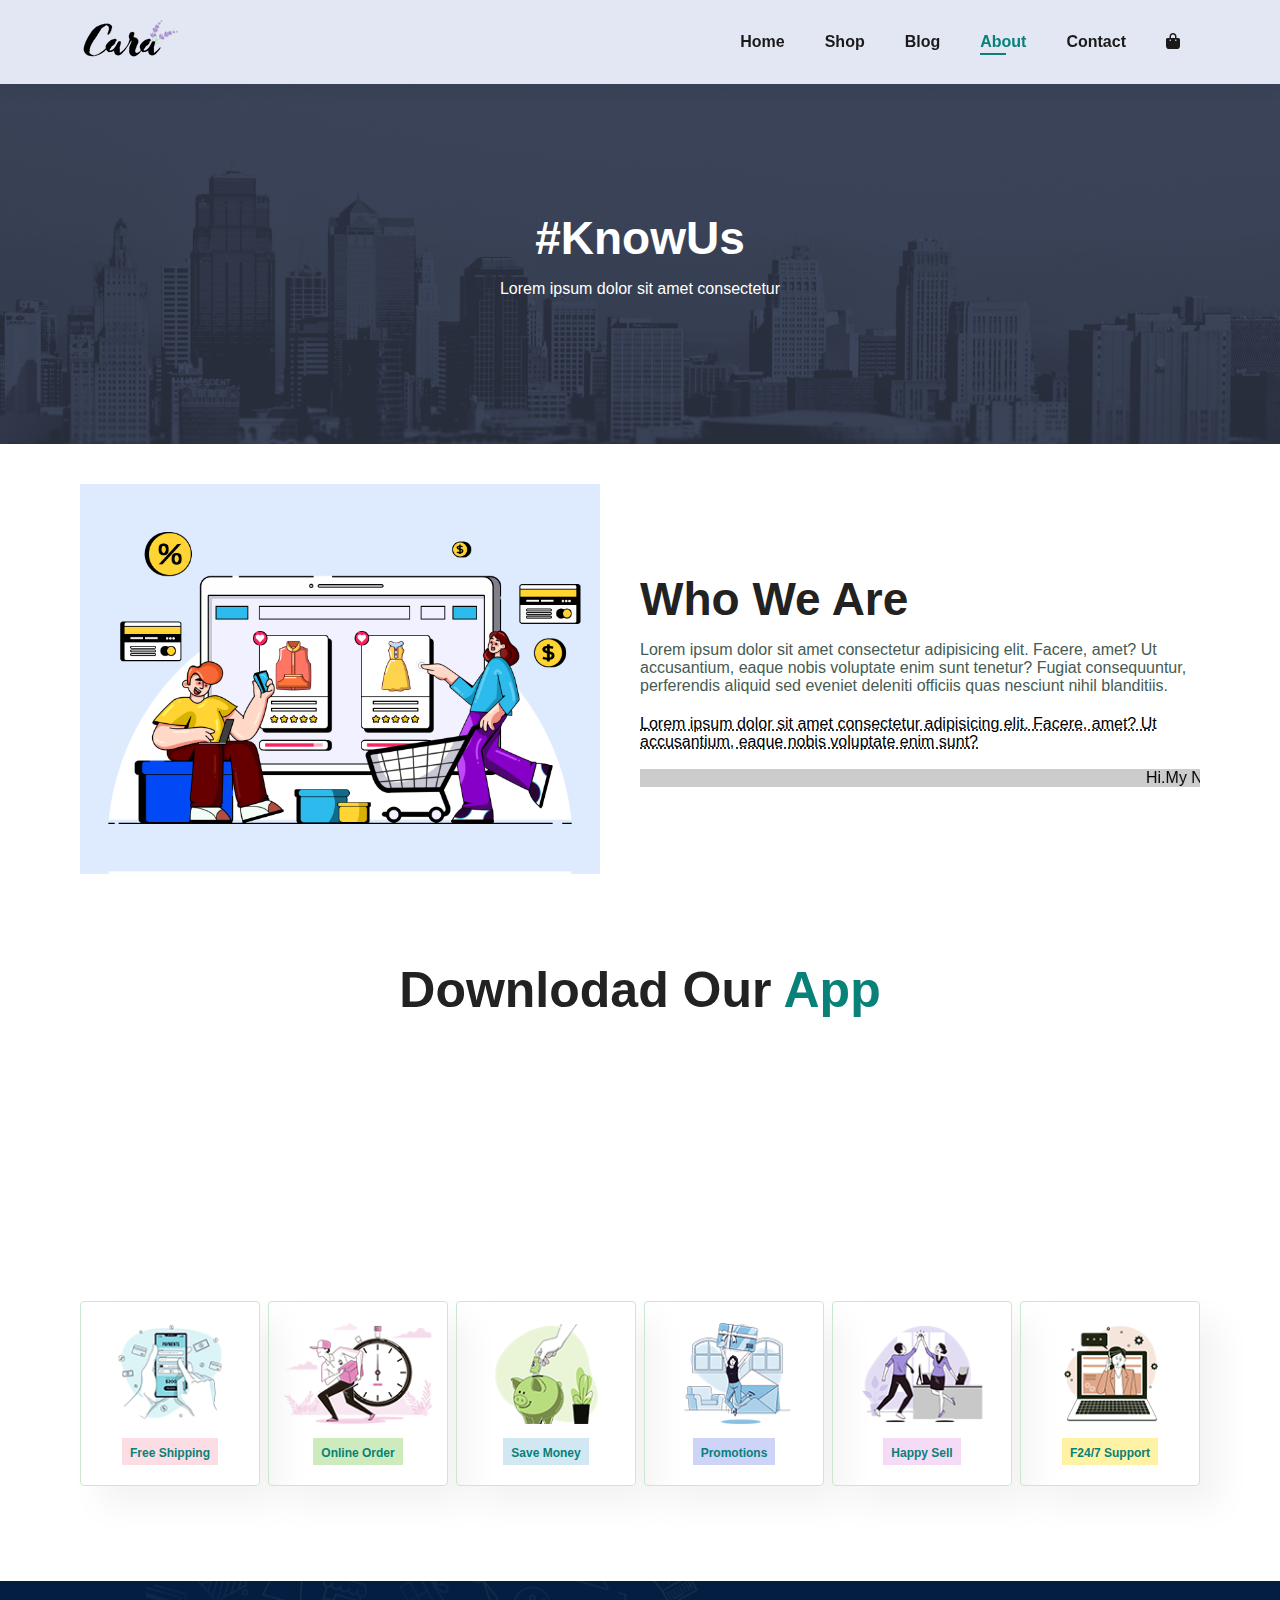
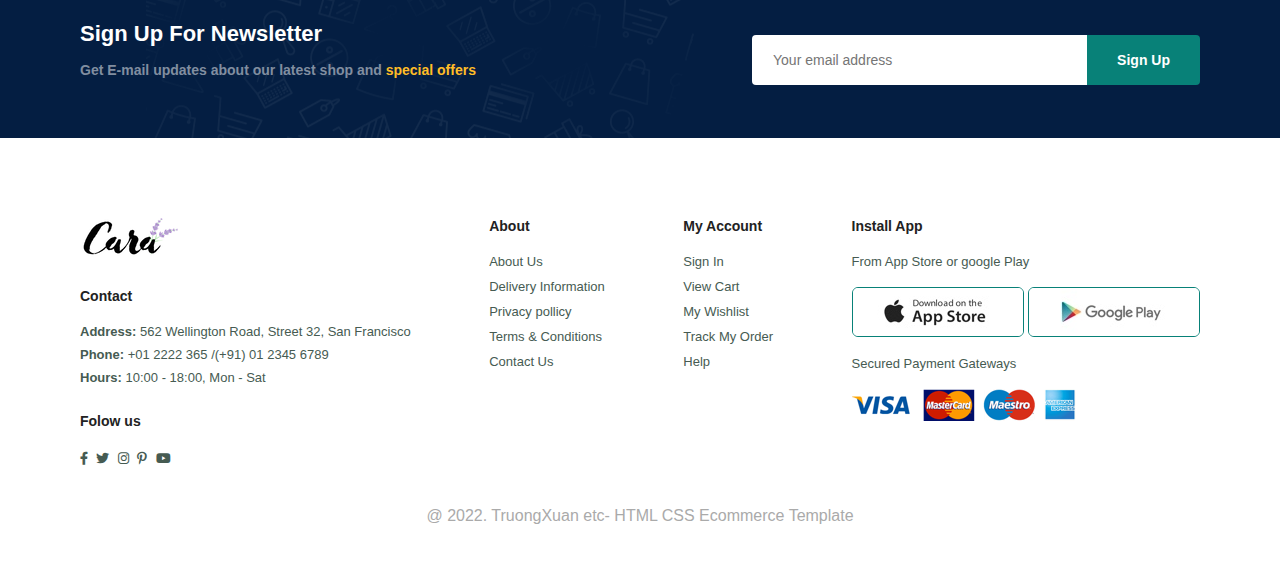
==== about.html @ bd9b181e "update Stage Changes" ====
<!DOCTYPE html>
<html lang="en">
  <head>
    <meta charset="UTF-8" />
    <meta http-equiv="X-UA-Compatible" content="IE=edge" />
    <meta name="viewport" content="width=device-width, initial-scale=1.0" />
    <title>Ecommerce Wedsite</title>
    <link rel="stylesheet" href="./style.css" />
    <link
      rel="stylesheet"
      href="./fonts/fontawesome-free-6.1.1-web/css/all.css"
    />
  </head>
  <body>
    <section id="header">
      <a href="#"><img src="./img/logo.png" alt="" /></a>
      <div>
        <ul id="navbar">
          <li><a href="index.html">Home</a></li>
          <li><a href="shop.html">Shop</a></li>
          <li><a href="blog.html">Blog</a></li>
          <li><a href="about.html" class="active">About</a></li>
          <li><a href="contact.html">Contact</a></li>
          <li>
            <a href="cart.html" id="lg-bag"
              ><i class="fa-solid fa-bag-shopping"></i
            ></a>
          </li>
          <a href="#" id="close"><i class="fa-solid fa-xmark"></i></a>
        </ul>
      </div>
      <div id="mobile">
        <a href="cart.html"><i class="fa-solid fa-bag-shopping"></i></a>
        <i id="bar" class="fas fa-outdent"></i>
      </div>
    </section>
    <section id="page-header" class="about-header">
      <h2>#KnowUs</h2>
      <p>Lorem ipsum dolor sit amet consectetur</p>
    </section>
    <section id="about-head" class="section-p1">
      <div class="about-img">
        <img src="./img/about/a6.jpg" alt="" />
      </div>
      <div class="about-desc">
        <h2>Who We Are</h2>
        <p>
          Lorem ipsum dolor sit amet consectetur adipisicing elit. Facere, amet?
          Ut accusantium, eaque nobis voluptate enim sunt tenetur? Fugiat
          consequuntur, perferendis aliquid sed eveniet deleniti officiis quas
          nesciunt nihil blanditiis.
        </p>
        <abbr title="">
          Lorem ipsum dolor sit amet consectetur adipisicing elit. Facere, amet?
          Ut accusantium, eaque nobis voluptate enim sunt?
        </abbr>
        <br /><br />
        <marquee bgcolor="#ccc" loop="true" scrollamout="5" width="100%">
          Hi.My Name: VO XUAN TRUONG. I learing HTML, CSS, JAVASCRIPT</marquee
        >
      </div>
    </section>
    <section id="about-app" class="section-p1">
      <h1>Downlodad Our <a href="#">App</a></h1>
      <div class="about-video">
        <video autoplay muted loop src="./img/about/1.mp4"></video>
      </div>
    </section>
    <section id="feature" class="section-p1">
      <div class="fe-box">
        <img src="./img/features/f1.png" alt="" />
        <h6>Free Shipping</h6>
      </div>
      <div class="fe-box">
        <img src="./img/features/f2.png" alt="" />
        <h6>Online Order</h6>
      </div>
      <div class="fe-box">
        <img src="./img/features/f3.png" alt="" />
        <h6>Save Money</h6>
      </div>
      <div class="fe-box">
        <img src="./img/features/f4.png" alt="" />
        <h6>Promotions</h6>
      </div>
      <div class="fe-box">
        <img src="./img/features/f5.png" alt="" />
        <h6>Happy Sell</h6>
      </div>
      <div class="fe-box">
        <img src="./img/features/f6.png" alt="" />
        <h6>F24/7 Support</h6>
      </div>
    </section>
    <section id="newsletter" class="section-p1 section-m1">
      <div class="newstext">
        <h4>Sign Up For Newsletter</h4>
        <p>
          Get E-mail updates about our latest shop and
          <span> special offers</span>
        </p>
      </div>
      <div class="form">
        <input type="email" placeholder="Your email address" />
        <button class="normal">Sign Up</button>
      </div>
    </section>
    <footer class="section-p1">
      <div class="col">
        <img class="logo" src="./img/logo.png" alt="" />
        <h4>Contact</h4>
        <p>
          <strong>Address:</strong> 562 Wellington Road, Street 32, San
          Francisco
        </p>
        <p><strong>Phone:</strong> +01 2222 365 /(+91) 01 2345 6789</p>
        <p><strong>Hours:</strong> 10:00 - 18:00, Mon - Sat</p>
        <div class="follow">
          <h4>Folow us</h4>
          <div class="icon">
            <a href="#"> <i class="fab fa-facebook-f"></i></a>
            <a href="#"><i class="fab fa-twitter"></i></a>
            <a href="#"> <i class="fab fa-instagram"></i></a>
            <a href="#"> <i class="fab fa-pinterest-p"></i></a>
            <a href="#"> <i class="fab fa-youtube"></i></a>
          </div>
        </div>
      </div>
      <div class="col">
        <h4>About</h4>
        <a href="#"> About Us </a>
        <a href="#">Delivery Information</a>
        <a href="#">Privacy pollicy</a>
        <a href="#">Terms & Conditions</a>
        <a href="#">Contact Us</a>
      </div>
      <div class="col">
        <h4>My Account</h4>
        <a href="#">Sign In</a>
        <a href="#">View Cart</a>
        <a href="#">My Wishlist</a>
        <a href="#">Track My Order</a>
        <a href="#">Help</a>
      </div>
      <div class="col install">
        <h4>Install App</h4>
        <p>From App Store or google Play</p>
        <div class="row">
          <img src="./img/pay/app.jpg" alt="" />
          <img src="./img/pay/play.jpg" alt="" />
        </div>
        <p>Secured Payment Gateways</p>
        <img src="./img/pay/pay.png" alt="" />
      </div>
      <div class="copyright">
        <p>@ 2022. TruongXuan etc- HTML CSS Ecommerce Template</p>
      </div>
    </footer>
    <script src="./script.js"></script>
  </body>
</html>
---- style.css ----
:root {
  --primary-color: #088178;
}
@import url("https://fonts.googleapis.com/css2?family=Spartan:wght@100;200;300;400;500;600;700;800;900&display=swap");
* {
  padding: 0;
  margin: 0;
  box-sizing: border-box;
  font-family: "Spartan", sans-serif;
}
h1 {
  font-size: 50px;
  line-height: 64px;
  color: #222;
}
h2 {
  font-size: 46px;
  line-height: 54px;
  color: #222;
}
h4 {
  font-size: 20px;
  color: #222;
}
h6 {
  font-size: 12px;
  font-weight: 700;
}
p {
  font-size: 16px;
  color: #465b52;
  margin: 15px 0 20px 0;
}
.section-p1 {
  padding: 40px 80px;
}
.section-m1 {
  margin: 40px 0;
}
button.normal {
  font-size: 14px;
  font-weight: 600;
  padding: 15px 30px;
  color: #000;
  background-color: #fff;
  cursor: pointer;
  border: none;
  border-radius: 4px;
  outline: none;
  transition: 0.2s ease;
}
body {
  width: 100%;
}
/* header star */
#header {
  display: flex;
  align-items: center;
  justify-content: space-between;
  padding: 20px 80px;
  background-color: #e3e6f3;
  box-shadow: 0px 5px 15px rgba(0, 0, 0, 0.06);
  z-index: 999;
  position: sticky;
  top: 0px;
  left: 0;
  /* position: fixed;
  top: 0;
  left: 0;
  width: 100%; */
}
#navbar {
  display: flex;
  align-items: center;
  justify-content: center;
}
#navbar li {
  list-style: none;
  padding: 0 20px;
  position: relative;
}
#navbar li a {
  text-decoration: none;
  font-size: 16px;
  font-weight: 600;
  color: #1a1a1a;
  transition: 0.3s ease;
}
#navbar li a:hover,
#navbar li a.active {
  color: var(--primary-color);
}
#navbar li a:hover::after,
#navbar li a.active::after {
  content: "";
  width: 30%;
  height: 2px;
  position: absolute;
  background-color: var(--primary-color);
  bottom: -4px;
  left: 20px;
}
#mobile {
  display: none;
  align-items: center;
}
#close {
  display: none;
}
/* Home Page */
#hero {
  background: url("img/hero4.png");
  width: 100%;
  height: 90vh;
  background-size: cover;
  background-position: top 20% right 0;
  padding: 0 80px;
  display: flex;
  flex-direction: column;
  justify-content: center;
  align-items: flex-start;
}
#hero h4 {
  padding-bottom: 15px;
}
#hero h1 {
  color: #088178;
}
#hero button {
  background: url("./img/button.png");
  background-color: transparent;
  color: var(--primary-color);
  border: 0;
  padding: 14px 80px 14px 65px;
  background-repeat: no-repeat;
  cursor: pointer;
  font-size: 15px;
  font-weight: 700;
}
#hero button:hover {
  opacity: 0.9;
}

#feature {
  display: flex;
  align-items: center;
  justify-content: space-between;
  flex-wrap: wrap;
}
#feature .fe-box {
  width: 180px;
  text-align: center;
  border: 1px solid #cce7d0;
  padding: 20px 15px;
  box-shadow: 20px 20px 34px rgba(0, 0, 0, 0.05);
  border-radius: 4px;
  margin: 15px 0;
  transition: 0.2s ease;
}
#feature .fe-box:hover {
  box-shadow: 10px 10px 54px rgba(70, 62, 221, 0.1);
}
#feature .fe-box img {
  width: 100%;
  margin-bottom: 10px;
}
#feature .fe-box h6 {
  display: inline-block;
  padding: 9px 8px 6px 8px;
  line-height: 1;
  background-color: #fddde4;
  color: var(--primary-color);
}
#feature .fe-box:nth-child(2) h6 {
  background-color: #cdebbc;
}
#feature .fe-box:nth-child(3) h6 {
  background-color: #d1e8f2;
}
#feature .fe-box:nth-child(4) h6 {
  background-color: #cdd4f8;
}
#feature .fe-box:nth-child(5) h6 {
  background-color: #f6dbf6;
}
#feature .fe-box:nth-child(6) h6 {
  background-color: #fff2a5;
}

/* product */
#product1 {
  /* display: flex;
  justify-content: center;
  align-items: center;
  flex-direction: column; */
  text-align: center;
}
#product1 .pro-container {
  display: flex;
  flex-wrap: wrap;
  justify-content: space-between;
}
#product1 .pro-item {
  width: 23%;
  min-width: 250px;
  padding: 10px 12px;
  border: 1px solid #cce7d0;
  border-radius: 25px;
  cursor: pointer;
  box-shadow: 20px 20px 30px rgba(0, 0, 0, 0.03);
  margin: 15px 0;
  transition: 0.2s ease;
  position: relative;
}
#product1 .pro-item:hover {
  box-shadow: 10px 10px 40px rgba(70, 62, 221, 0.1);
}
#product1 .pro-item img {
  width: 100%;
  border-radius: 20px;
  /* object-fit: cover; */
}
#product1 .pro-item .pro-des {
  text-align: start;
}
#product1 .pro-item .pro-des span {
  color: #606063;
  font-size: 12px;
}
#product1 .pro-item .pro-des h5 {
  padding-top: 7px;
  color: #1a1a1a;
  font-size: 14px;
}
#product1 .pro-item .pro-des i {
  font-size: 12px;
  color: rgb(243, 181, 25);
}
#product1 .pro-item .pro-des h4 {
  padding-top: 7px;
  font-size: 16px;
  font-weight: 700;
  color: var(--primary-color);
}
#product1 .pro-item .pro-cart {
  width: 40px;
  height: 40px;
  line-height: 50px;
  background-color: #e8f6ea;
  border-radius: 100%;
  border-radius: 1px solid #cce7d1;
  text-align: center;
  position: absolute;
  display: flex;
  justify-content: center;
  align-items: center;
  right: 10px;
  bottom: 20px;
}
#product1 .pro-item .pro-cart a {
  display: inline-block;
}
#product1 .pro-item .pro-cart i {
  color: var(--primary-color);
}

/* Banner */
#banner {
  text-align: center;
  display: flex;
  justify-content: center;
  align-items: center;
  flex-direction: column;
  background-image: url(./img/banner/b2.jpg);
  width: 100%;
  height: 40vh;
  background-size: cover;
  background-position: center;
}
#banner h4 {
  color: #fff;
  font-size: 16px;
}
#banner h2 {
  color: #fff;
  font-size: 30px;
  padding: 10px 0;
}
#banner h2 span {
  color: #ef3636;
}

#banner button:hover {
  background-color: var(--primary-color);
  color: #fff;
}

/* sm Banner */
#sm-banner {
  display: flex;
  justify-content: space-between;
  flex-wrap: wrap;
}
#sm-banner .banner-box {
  text-align: center;
  display: flex;
  justify-content: center;
  align-items: flex-start;
  flex-direction: column;
  background-image: url(./img/banner/b17.jpg);
  width: 49%;
  min-width: 580px;
  height: 50vh;
  background-size: cover;
  background-position: center;
  padding: 50px;
}
#sm-banner h4 {
  color: #fff;
  font-size: 20px;
  font-weight: 600;
}
#sm-banner h2 {
  color: #fff;
  font-size: 30px;
  font-weight: 600;
}
#sm-banner span {
  color: #fff;
  font-size: 14px;
  font-weight: 500;
  padding-bottom: 15px;
}
#sm-banner button.normal {
  background: transparent;
  border: 2px solid #fff;
  color: #fff;
}
#sm-banner .banner-box:hover button {
  background-color: var(--primary-color);
}
#sm-banner .banner-box2 {
  background-image: url(./img/banner/b10.jpg);
}
/* banner3 */
#banner3 {
  display: flex;
  justify-content: space-between;
  flex-wrap: wrap;
  padding: 0 80px;
}
#banner3 .banner-box {
  display: flex;
  justify-content: center;
  align-items: flex-start;
  flex-direction: column;
  background-image: url("./img/banner/b7.jpg");
  min-width: 32%;
  height: 30vh;
  background-size: cover;
  background-position: center;
  padding: 20px;
  margin-bottom: 20px;
}
#banner3 h2 {
  color: #fff;
  font-weight: 600;
  font-size: 22px;
}
#banner3 h3 {
  color: #ec544e;
  font-weight: 800;
  font-size: 15px;
}
#banner3 .banner-box2 {
  background-image: url("./img/banner/b4.jpg");
}
#banner3 .banner-box3 {
  background-image: url("./img/banner/b18.jpg");
}

/* Newsletter */
#newsletter {
  display: flex;
  justify-content: space-between;
  align-items: center;
  flex-wrap: wrap;
  background-image: url("./img/banner/b14.png");
  background-repeat: no-repeat;
  background-position: 20% 30%;
  background-color: #041e42;
}
#newsletter h4 {
  font-size: 22px;
  font-weight: 700;
  color: #fff;
}
#newsletter p {
  font-size: 14px;
  font-weight: 600;
  color: #818ea0;
}
#newsletter span {
  color: #ffbd27;
}
#newsletter .form {
  display: flex;
  width: 40%;
}
#newsletter input {
  height: 3.125rem;
  padding: 0 1.25rem;
  font-size: 14px;
  width: 100%;
  border: 1px solid transparent;
  border-radius: 4px;
  border-top-right-radius: 0;
  border-bottom-right-radius: 0;
  outline: none;
}
#newsletter button {
  background-color: #088178;
  color: #fff;
  white-space: nowrap;
  border-top-left-radius: 0;
  border-bottom-left-radius: 0;
}
footer {
  display: flex;
  flex-wrap: wrap;
  justify-content: space-between;
}
footer .col {
  display: flex;
  flex-direction: column;
  align-items: flex-start;
  margin-bottom: 20px;
}
footer .logo {
  margin-bottom: 30px;
}
footer h4 {
  font-size: 14px;
  padding-bottom: 20px;
}
footer p {
  font-size: 13px;
  margin: 0 0 8px 0;
}
footer a {
  font-size: 13px;
  text-decoration: none;
  color: #222;
  margin-bottom: 10px;
}
footer .copyright {
  margin-top: 20px;
  width: 100%;
  text-align: center;
}
footer .copyright p {
  color: #aaa;
  font-size: 16px;
  font-weight: 500;
}
footer .follow {
  margin-top: 20px;
}
footer .follow i {
  color: #465b52;
  padding-right: 4px;
  cursor: pointer;
}
footer .follow i:hover,
footer .col a:hover {
  color: var(--primary-color);
}
footer .col a {
  color: #465b52;
}
footer .install .row img {
  border: 1px solid var(--primary-color);
  border-radius: 6px;
}
footer .install img {
  margin: 10px 0 15px 0;
}

/* Shop Page */
#page-header {
  background-image: url("./img/banner/b1.jpg");
  width: 100%;
  height: 40vh;
  background-size: cover;
  display: flex;
  justify-content: center;
  text-align: center;
  flex-direction: column;
  padding: 14px;
}
#page-header h2,
#page-header p {
  color: #fff;
}
#pagination {
  text-align: center;
}
#pagination a {
  text-decoration: none;
  padding: 15px 20px;
  background-color: var(--primary-color);
  color: #fff;
  border-radius: 4px;
  font-weight: 600;
  transition: 0.25s;
}
#pagination a i {
  font-size: 16px;
}
#pagination a:hover {
  opacity: 0.8;
  cursor: pointer;
}

/* Single Product */
#prodetails {
  display: flex;
  margin-top: 20px;
}
#prodetails .single-pro-image {
  width: 40%;
  margin-right: 50px;
}
#prodetails .small-img-groug {
  display: flex;
  justify-content: space-between;
  width: 100%;
}
#prodetails .small-img-col {
  flex-basis: 24.5%;
}
#prodetails .small-img-col:hover {
  cursor: pointer;
}
#prodetails .single-pro-details {
  width: 50%;
  padding-top: 30px;
}
#prodetails .single-pro-details h4 {
  padding: 40px 0 20px 0;
}
#prodetails .single-pro-details h2 {
  font-size: 26px;
}
#prodetails .single-pro-details select {
  display: block;
  padding: 5px 10px;
  margin-bottom: 10px;
}
#prodetails .single-pro-details input {
  width: 50px;
  height: 47px;
  padding-left: 10px;
  font-size: 16px;
  margin-right: 10px;
}
#prodetails .single-pro-details input:focus {
  outline: none;
}
#prodetails .single-pro-details button {
  background-color: var(--primary-color);
  color: #fff;
}
#prodetails .single-pro-details button:hover {
  opacity: 0.8;
}
#prodetails .single-pro-details span {
  line-height: 25px;
  text-align: justify;
}

/* Blog Page */

#page-header.blog-header {
  background-image: url("./img/banner/b19.jpg");
}
#blog {
  padding: 150px 150px 0 150px;
}
#blog .blog-box {
  display: flex;
  align-items: center;
  width: 100%;
  position: relative;
}
#blog .blog-img {
  width: 50%;
  margin-right: 40px;
}
#blog .blog-img img {
  width: 100%;
  height: 300px;
  object-fit: cover;
}
#blog .blog-details {
  width: 50%;
  position: relative;
}
#blog .blog-details a {
  text-decoration: none;
  font-size: 11px;
  color: #000;
  font-weight: 700;
  position: relative;
  transition: 0.3s;
}
#blog .blog-details a:after {
  content: "";
  width: 50px;
  height: 1px;
  background-color: #000;
  position: absolute;
  top: 50%;
  transform: translateY(-50%);
  margin-left: 20px;
}
#blog .blog-details a:hover {
  color: var(--primary-color);
}
#blog .blog-details a:hover::after {
  background-color: var(--primary-color);
}
#blog .blog-box h1 {
  position: absolute;
  color: #ccc;
  font-size: 70px;
  font-weight: 600;
  top: -45px;
  left: 0;
  z-index: -1;
}
.blog-box + .blog-box {
  margin-top: 90px;
}

/* About Page */
#page-header.about-header {
  background-image: url("./img/about/banner.png");
}
#about-head {
  display: flex;
  align-items: center;
}
#about-head .about-img {
  width: 50%;
  height: auto;
  padding-right: 40px;
}
#about-head .about-img img {
  width: 100%;
  object-fit: cover;
}
#about-head .about-desc {
  width: 50%;
  height: auto;
}
#about-app {
  display: flex;
  flex-direction: column;
  align-items: center;
}
#about-app a {
  text-decoration: none;
  color: var(--primary-color);
}
#about-app .about-video {
  width: 70%;
  height: 100%;
  overflow: hidden;
  margin: 30px auto 0 auto;
}
#about-app video {
  border-radius: 30px;
  width: 100%;
  height: 100%;
}

/*Contact Page  */

@media (max-width: 799px) {
  .section-p1 {
    padding: 40px 40px;
  }
  #navbar {
    display: flex;
    flex-direction: column;
    align-items: flex-start;
    justify-content: flex-start;
    position: fixed;
    top: 0;
    right: -300px;
    height: 100vh;
    width: 300px;
    background-color: #e3e6f3;
    box-shadow: 0 40px 60px rgba(0, 0, 0, 0.1);
    padding: 80px 0 0 10px;
    transition: 0.3s ease;
  }
  #navbar.active {
    right: 0px;
  }
  #navbar li {
    margin-bottom: 25px;
  }
  #close {
    display: initial;
    position: absolute;
    top: 30px;
    left: 30px;
    color: #222;
    font-size: 24px;
  }
  #close i {
    padding: 5px 300px 5px 0;
  }
  #mobile {
    display: flex;
    align-items: center;
  }
  #mobile i {
    color: #1a1a1a;
    font-size: 24px;
    padding-left: 25px;
  }

  #lg-bag {
    display: none;
  }
  #hero {
    height: 70vh;
    background-position: top 30% right 30%;
  }
  #feature {
    justify-content: center;
  }
  #feature .fe-box {
    margin: 15px 15px;
  }
  #product1 .pro-container {
    justify-content: center;
  }
  #product1 .pro-item {
    margin: 15px 15px;
  }
  #banner {
    height: 20vh;
  }
  #sm-banner .banner-box {
    min-width: 100%;
    height: 30vh;
    padding: 30px;
  }
  #banner3 {
    padding: 0 40px;
  }
  #banner3 .banner-box {
    width: 28%;
    min-width: 0;
  }
  #newsletter .form {
    display: flex;
    width: 58%;
  }
  #sm-banner .banner-box2 {
    margin-top: 20px;
  }
  /* Signle Product */
  #prodetails {
    flex-direction: column;
  }
  #prodetails .single-pro-details {
    width: 100%;
  }
  #prodetails .single-pro-image {
    width: 100%;
    margin-right: 0px;
  }

  /* Blog page */
  #blog {
    padding: 150px 50px 0 50px;
  }
}
@media (max-width: 477px) {
  .section-p1 {
    padding: 20px;
  }
  #header {
    padding: 10px 20px;
  }
  #hero {
    background-position: 55%;
    padding: 0 20px;
  }
  h2 {
    font-size: 32px;
  }
  h1 {
    font-size: 38px;
  }
  #feature {
    justify-content: space-between;
  }
  #feature .fe-box {
    width: 155px;
    margin: 0 0 15px 0;
  }
  #product1 .pro-item {
    width: 100%;
  }
  #banner {
    height: 40vh;
  }
  #sm-banner .banner-box {
    height: 40vh;
    text-align: start;
  }
  #banner3 {
    padding: 0px 20px;
  }
  #banner3 .banner-box {
    width: 100%;
    min-width: 0;
  }
  #newsletter .form {
    display: flex;
    width: 100%;
  }
  footer .copyright {
    text-align: start;
  }
  #navbar {
    width: 200px;
  }
  /* blog page */
  #blog {
    padding: 100px 30px 40px 30px;
  }
  #blog .blog-box {
    display: flex;
    flex-direction: column;
    align-items: flex-start;
  }
  #blog .blog-img {
    width: 100%;
    margin-right: 0px;
  }
  #blog .blog-details {
    width: 100%;
    position: relative;
    margin-top: 20px;
  }
  /* About page */
  #about-head {
    display: flex;
    align-items: center;
    flex-direction: column;
  }
  #about-head .about-desc {
    width: 100%;
    height: auto;
  }
  #about-head .about-img {
    width: 100%;
    height: auto;
    margin-top: 20px;
    padding-right: 0px;
  }
  #about-app {
    text-align: center;
  }
  #about-app .about-video {
    width: 100%;
  }
}
@media (max-width: 320px) {
  #feature .fe-box {
    width: 130px;
  }
  #sm-banner .banner-box {
    height: 45vh;
  }
}
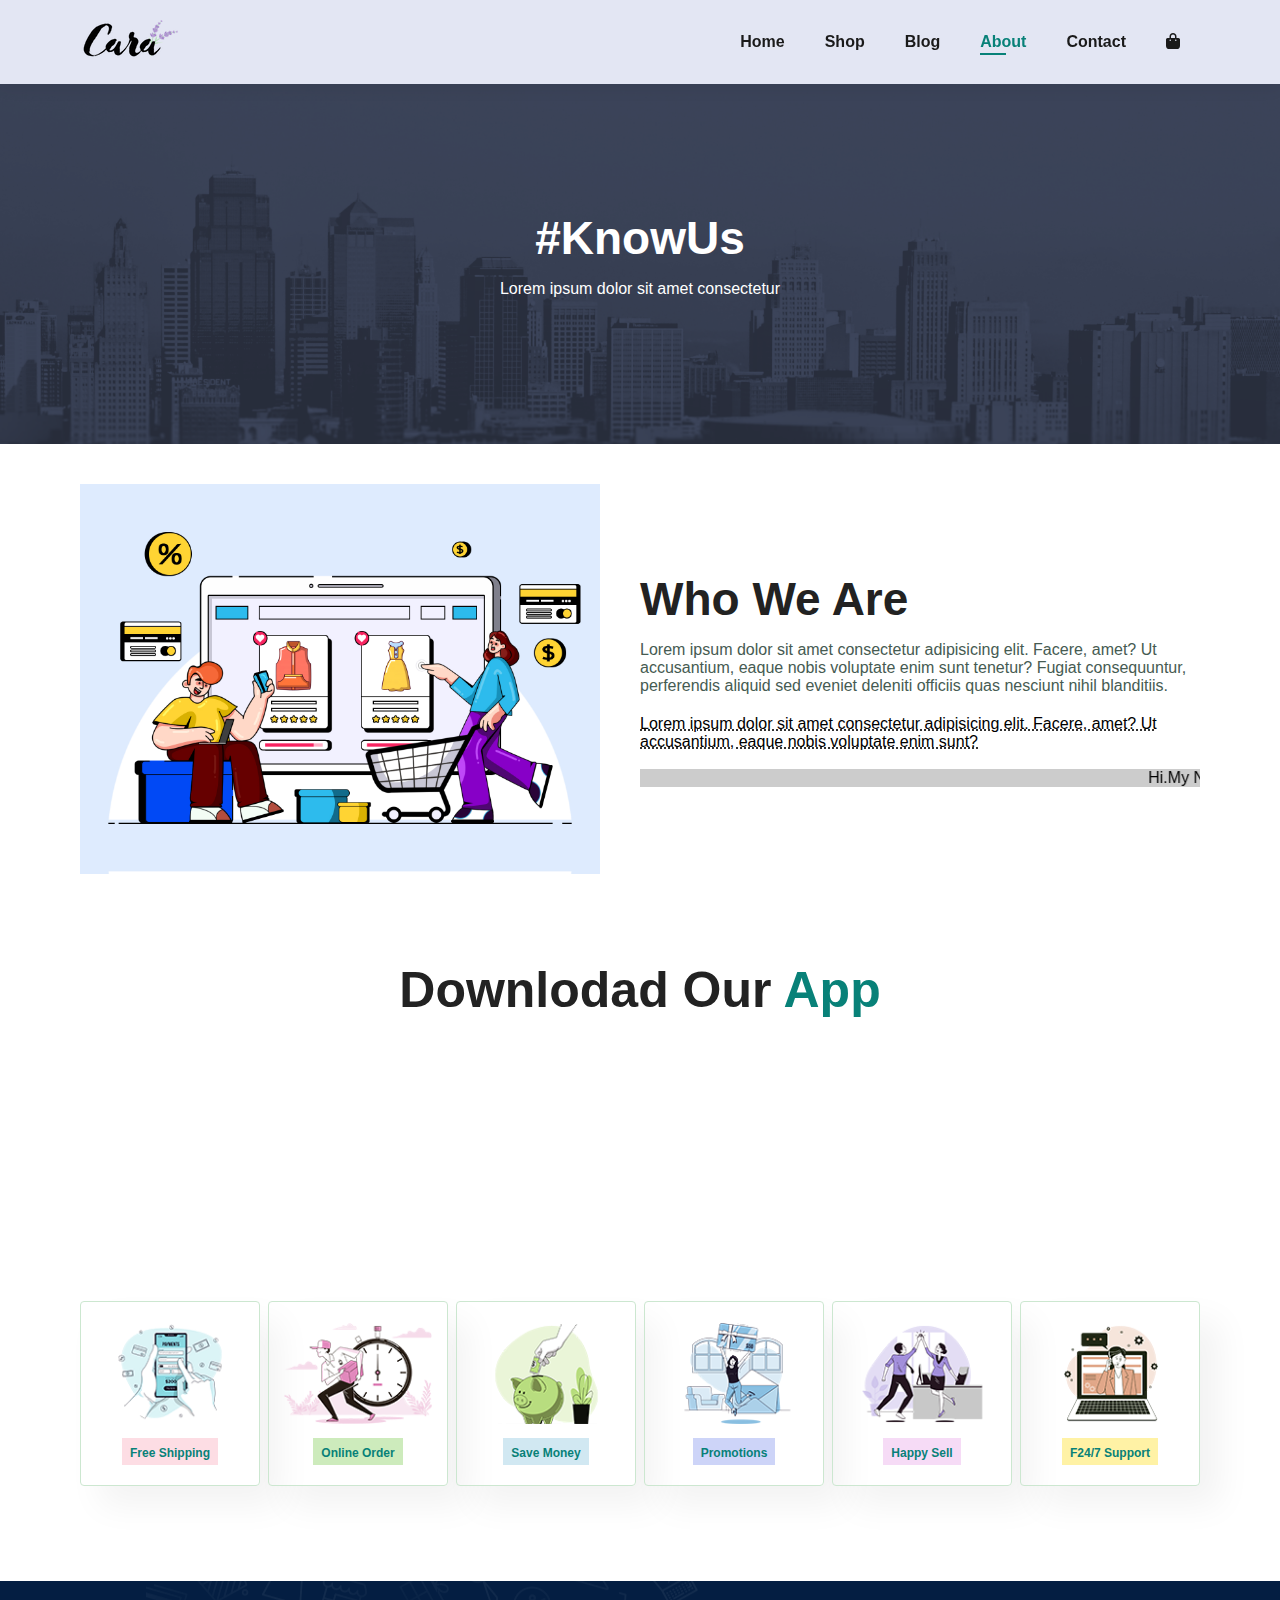
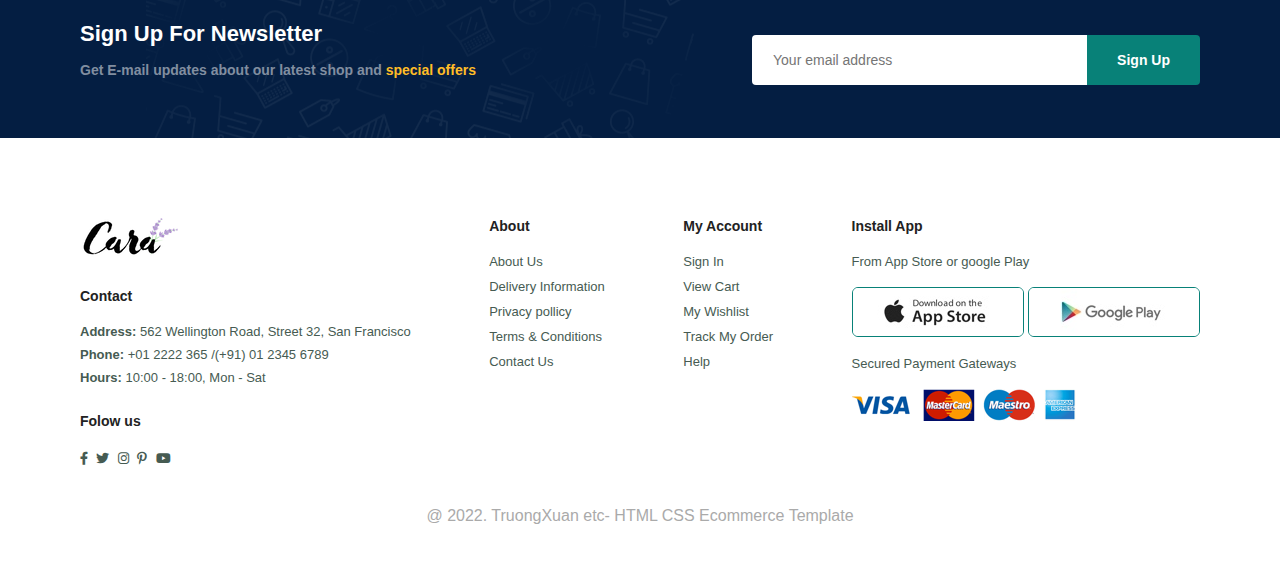
==== commit 44864da8: "update click logo" ====
--- a/about.html
+++ b/about.html
@@ -13,7 +13,7 @@
   </head>
   <body>
     <section id="header">
-      <a href="#"><img src="./img/logo.png" alt="" /></a>
+      <a href="index.html"><img src="./img/logo.png" alt="" /></a>
       <div>
         <ul id="navbar">
           <li><a href="index.html">Home</a></li>
@@ -56,7 +56,8 @@
         </abbr>
         <br /><br />
         <marquee bgcolor="#ccc" loop="true" scrollamout="5" width="100%">
-          Hi.My Name: VO XUAN TRUONG. I learing HTML, CSS, JAVASCRIPT</marquee
+          Hi.My Name: VO XUAN TRUONG. I'm learning HTML, CSS,
+          JAVASCRIPT</marquee
         >
       </div>
     </section>
--- a/style.css
+++ b/style.css
@@ -687,6 +687,200 @@
 
 /*Contact Page  */
 
+#contact-details {
+  display: flex;
+  align-items: center;
+  justify-content: space-between;
+}
+#contact-details .details {
+  width: 40%;
+}
+#contact-details .details span,
+#form-details form span {
+  font-size: 12px;
+}
+#contact-details .details h2,
+#form-details form h2 {
+  font-size: 26px;
+  line-height: 35px;
+  padding: 20px 0;
+}
+#contact-details .details h3 {
+  font-size: 16px;
+  padding-bottom: 15px;
+}
+
+#contact-details .details ul {
+  list-style-type: none;
+}
+#contact-details .details li {
+  display: flex;
+  align-items: flex-start;
+  padding: 10px 0;
+}
+#contact-details .details li i {
+  margin-right: 20px;
+  font-size: 14px;
+}
+#contact-details .details li p {
+  font-size: 14px;
+  margin: 0;
+}
+#contact-details .contact-map {
+  width: 55%;
+  height: 400px;
+}
+#contact-details .contact-map iframe {
+  width: 100%;
+  height: 100%;
+}
+#form-details {
+  display: flex;
+  justify-content: space-between;
+  margin: 30px;
+  border: 1px solid #e1e1e1;
+}
+#form-details form {
+  display: flex;
+  flex-direction: column;
+  align-items: flex-start;
+  width: 65%;
+}
+#form-details form input,
+#form-details form textarea {
+  padding: 12px 15px;
+  font-size: 14px;
+  width: 100%;
+  border: 1px solid #ccc;
+  outline: none;
+  margin-bottom: 20px;
+}
+#form-details form button {
+  background-color: var(--primary-color);
+  color: #fff;
+}
+
+#form-details .people .people-item {
+  display: flex;
+  padding-bottom: 25px;
+  align-items: flex-start;
+}
+#form-details .people .people-item img {
+  width: 65px;
+  height: 65px;
+  object-fit: cover;
+  margin-right: 15px;
+}
+#form-details .people .people-item p {
+  margin: 0;
+  font-size: 13px;
+  line-height: 25px;
+}
+#form-details .people .people-item p span {
+  display: block;
+  font-size: 16px;
+  font-weight: 600;
+  color: #000;
+}
+/* Cart  Page*/
+#cart {
+  overflow-x: auto;
+}
+#cart table {
+  width: 100%;
+  border-collapse: collapse;
+  table-layout: fixed;
+  white-space: nowrap;
+}
+
+#cart table img {
+  width: 70px;
+}
+#cart table td:nth-child(1) {
+  width: 100px;
+  text-align: center;
+}
+#cart table td:nth-child(2) {
+  width: 150px;
+  text-align: center;
+}
+#cart table td:nth-child(3) {
+  width: 250px;
+  text-align: center;
+}
+#cart table td:nth-child(4),
+#cart table td:nth-child(5),
+#cart table td:nth-child(6) {
+  width: 150px;
+  text-align: center;
+}
+#cart table td:nth-child(5) input {
+  width: 70px;
+  padding: 10px 5px 10px 15px;
+}
+#cart table thead {
+  border: 1px solid #e2e9e1;
+  border-left: none;
+  border-right: none;
+}
+#cart table thead tr td {
+  font-weight: 700;
+  font-size: 13px;
+  text-transform: uppercase;
+  padding: 15px 0;
+}
+#cart table tbody tr td {
+  padding-top: 15px;
+  font-size: 13px;
+}
+#cart-add {
+  display: flex;
+  justify-content: space-between;
+  flex-wrap: wrap;
+}
+#cart-add .cart-coupon {
+  width: 50%;
+  margin-bottom: 30px;
+}
+#cart-add .cart-coupon h3,
+#subtotal h3 {
+  padding-bottom: 15px;
+}
+#cart-add .cart-coupon input {
+  padding: 15px 20px;
+  outline: none;
+  width: 65%;
+  margin-right: 10px;
+  border: 1px solid #e2e9e1;
+}
+#cart-add .cart-coupon button {
+  background-color: var(--primary-color);
+  color: #fff;
+}
+#subtotal {
+  width: 50%;
+  margin-bottom: 30px;
+  border: 1px solid #e2e9e1;
+  padding: 30px;
+}
+#subtotal table {
+  width: 100%;
+  border-collapse: collapse;
+  margin-bottom: 20px;
+}
+#subtotal table td {
+  padding: 10px;
+  width: 50%;
+  border: 1px solid #e2e9e1;
+}
+#subtotal button {
+  background-color: var(--primary-color);
+  color: #fff;
+}
+#subtotal button:hover,
+#cart-add .cart-coupon button:hover {
+  opacity: 0.9;
+}
 @media (max-width: 799px) {
   .section-p1 {
     padding: 40px 40px;
@@ -709,9 +903,13 @@
   #navbar.active {
     right: 0px;
   }
+
   #navbar li {
     margin-bottom: 25px;
   }
+  /* #navbar li a {
+    padding-right: 300px;
+  } */
   #close {
     display: initial;
     position: absolute;
@@ -790,10 +988,17 @@
   #blog {
     padding: 150px 50px 0 50px;
   }
+  /* Contact Page */
+  #form-details form {
+    width: 50%;
+  }
 }
 @media (max-width: 477px) {
   .section-p1 {
     padding: 20px;
+  }
+  .section-m1 {
+    margin: 20px 0;
   }
   #header {
     padding: 10px 20px;
@@ -882,6 +1087,43 @@
   #about-app .about-video {
     width: 100%;
   }
+  /* contact page */
+  #contact-details {
+    display: flex;
+    align-items: flex-start;
+    flex-direction: column;
+    justify-content: center;
+  }
+  #contact-details .details {
+    width: 100%;
+  }
+  #contact-details .contact-map {
+    width: 100%;
+    height: 400px;
+  }
+  #form-details {
+    display: flex;
+    flex-direction: column-reverse;
+    justify-content: center;
+    margin: 20px;
+    border: 1px solid #e1e1e1;
+  }
+  #form-details form {
+    width: 100%;
+    margin-top: 10px;
+  }
+  /* Cart page */
+  #cart-add {
+    flex-direction: column;
+  }
+  #cart-add .cart-coupon {
+    width: 100%;
+    margin-bottom: 30px;
+  }
+  #subtotal {
+    width: 100%;
+    padding: 20px;
+  }
 }
 @media (max-width: 320px) {
   #feature .fe-box {
